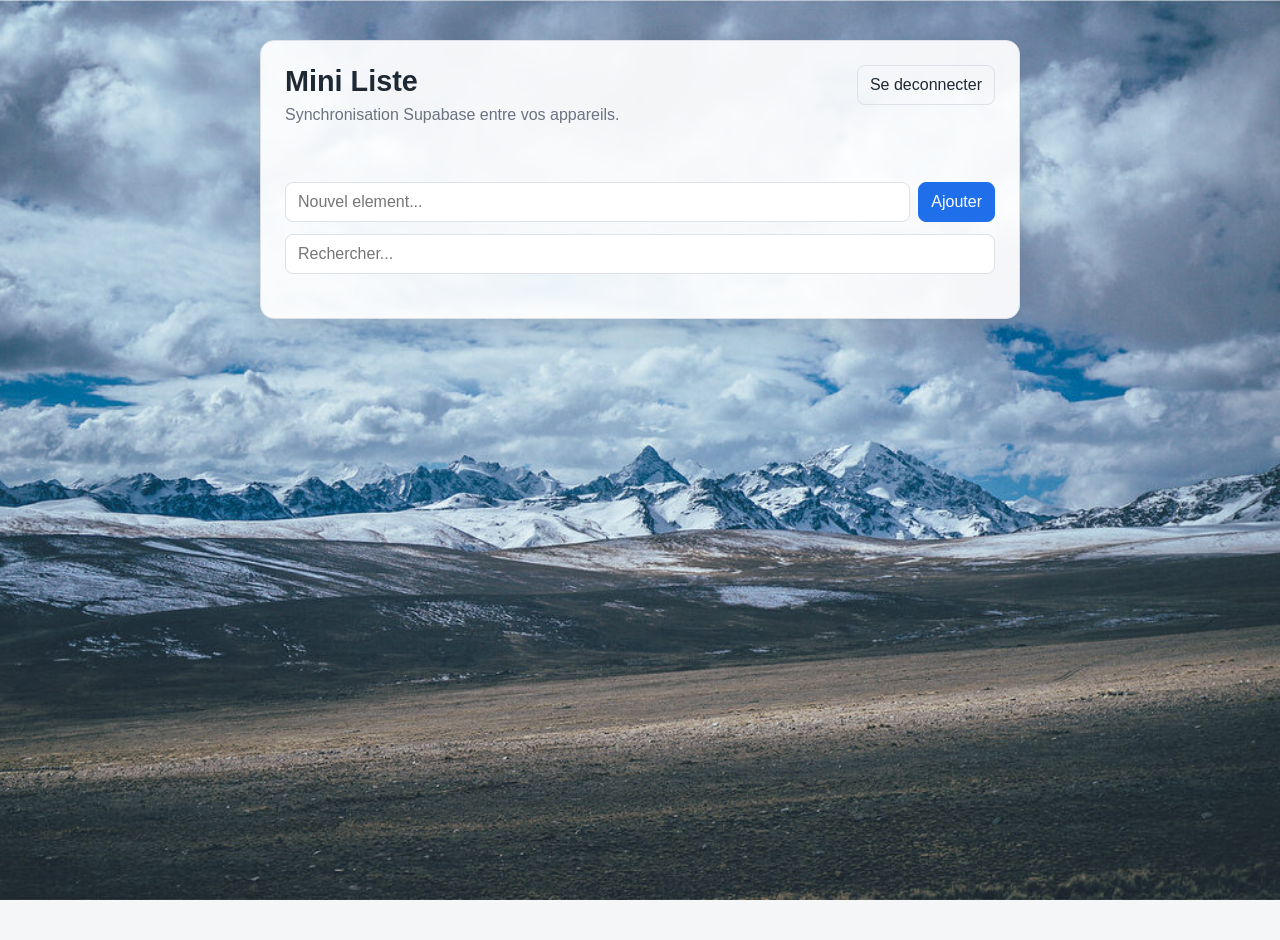
==== app.html @ 365ebe35 "Add background + update PWA icons" ====
﻿<!doctype html>
<html lang="fr">
  <head>
    <meta charset="UTF-8" />
    <meta name="viewport" content="width=device-width, initial-scale=1.0" />
    <meta name="theme-color" content="#1f6feb" />
    <title>Mini Liste</title>
    <link rel="manifest" href="manifest.webmanifest" />
    <link rel="icon" type="image/png" href="assets/icon-192.png" />
    <link rel="stylesheet" href="style.css" />
  </head>
  <body>
    <main class="container">
      <header class="app-header">
        <div>
          <h1>Mini Liste</h1>
          <p>Synchronisation Supabase entre vos appareils.</p>
        </div>
        <div class="user-panel">
          <span id="user-email" class="user-email"></span>
          <button id="logout-btn" type="button" class="secondary-btn">Se deconnecter</button>
        </div>
      </header>

      <p id="status-message" class="status-message" aria-live="polite"></p>

      <section class="controls">
        <form id="add-form" autocomplete="off">
          <label for="item-input" class="sr-only">Nouvel element</label>
          <input id="item-input" type="text" placeholder="Nouvel element..." required />
          <button type="submit">Ajouter</button>
        </form>

        <label for="search-input" class="sr-only">Rechercher</label>
        <input id="search-input" type="text" placeholder="Rechercher..." />
      </section>

      <section>
        <ul id="item-list" class="item-list" aria-live="polite"></ul>
      </section>
    </main>

    <script src="config.js"></script>
    <script src="supabase.js"></script>
    <script src="list.js"></script>
    <script>
      if ("serviceWorker" in navigator) {
        window.addEventListener("load", () => {
          navigator.serviceWorker
            .register("sw.js")
            .catch((error) => console.error("Service Worker registration failed:", error));
        });
      }
    </script>
  </body>
</html>
---- style.css ----
:root {
  --bg: #f4f6f8;
  --card: #ffffff;
  --text: #1f2933;
  --muted: #6b7280;
  --border: #dbe1e6;
  --accent: #1f6feb;
  --accent-hover: #1557b0;
  --danger: #c0362c;
}

* {
  box-sizing: border-box;
}

body {
  margin: 0;
  font-family: "Segoe UI", Tahoma, Geneva, Verdana, sans-serif;
  background-color: var(--bg);
  background-image: url("assets/bg.jpg");
  background-size: cover;
  background-position: center;
  background-repeat: no-repeat;
  background-attachment: fixed;
  color: var(--text);
  min-height: 100vh;
  position: relative;
}

.container {
  max-width: 760px;
  margin: 40px auto;
  padding: 24px;
  background: rgba(255, 255, 255, 0.92);
  border: 1px solid var(--border);
  border-radius: 14px;
  box-shadow: 0 10px 30px rgba(15, 23, 42, 0.12);
  backdrop-filter: blur(2px);
  position: relative;
  z-index: 1;
}

.container-center {
  min-height: 240px;
  display: grid;
  place-content: center;
  text-align: center;
}

.route-loading {
  margin: 0;
  font-size: 1.1rem;
  color: var(--muted);
}

.app-header {
  display: flex;
  align-items: flex-start;
  justify-content: space-between;
  gap: 12px;
}

header h1 {
  margin: 0 0 8px;
  font-size: 1.8rem;
}

header p {
  margin: 0;
  color: var(--muted);
}

.user-panel {
  display: flex;
  align-items: center;
  gap: 10px;
}

.user-email {
  font-size: 0.95rem;
  color: var(--muted);
}

.status-message {
  min-height: 24px;
  margin: 14px 0 0;
  color: #0f5132;
}

.status-error {
  color: var(--danger);
}

.auth-grid {
  margin-top: 14px;
  max-width: 420px;
}

.auth-card {
  border: 1px solid var(--border);
  border-radius: 10px;
  padding: 14px;
  display: grid;
  gap: 8px;
  background: #fbfdff;
}

.auth-card h2 {
  margin: 0 0 4px;
  font-size: 1.1rem;
}

.auth-card label {
  font-size: 0.9rem;
  color: var(--muted);
}

.controls {
  display: grid;
  gap: 12px;
  margin-top: 20px;
  margin-bottom: 20px;
}

#add-form {
  display: grid;
  grid-template-columns: 1fr auto;
  gap: 8px;
}

input,
button {
  border: 1px solid var(--border);
  border-radius: 8px;
  padding: 10px 12px;
  font-size: 1rem;
}

input:focus,
button:focus {
  outline: 2px solid rgba(31, 111, 235, 0.25);
  outline-offset: 1px;
}

button {
  border-color: var(--accent);
  background: var(--accent);
  color: #fff;
  cursor: pointer;
}

button:hover {
  background: var(--accent-hover);
}

.secondary-btn {
  background: transparent;
  color: var(--text);
  border-color: var(--border);
}

.secondary-btn:hover {
  background: #eef2f6;
}

.item-list {
  list-style: none;
  margin: 0;
  padding: 0;
  display: grid;
  gap: 6px;
}

.item {
  display: flex;
  align-items: center;
  justify-content: space-between;
  gap: 8px;
  padding: 8px 10px;
  border: 1px solid var(--border);
  border-radius: 8px;
  background: #fff;
}

.item-main {
  display: flex;
  align-items: center;
  gap: 10px;
  flex: 1;
  min-width: 0;
  cursor: pointer;
}

.item-checkbox {
  width: 18px;
  height: 18px;
  margin: 0;
  accent-color: var(--accent);
  flex-shrink: 0;
}

.item-done .item-text {
  text-decoration: line-through;
  color: var(--muted);
}

.item-text {
  overflow-wrap: anywhere;
  line-height: 1.2;
  font-size: 0.98rem;
}

.item-actions {
  display: flex;
  align-items: center;
}

.delete-btn {
  background: #fff;
  color: var(--danger);
  border-color: #efb2ad;
  width: 28px;
  height: 28px;
  padding: 0;
  border-radius: 6px;
  font-size: 0.9rem;
  line-height: 1;
}

.delete-btn:hover {
  background: #faeceb;
}

.empty {
  color: var(--muted);
  text-align: center;
  padding: 12px;
  border: 1px dashed var(--border);
  border-radius: 8px;
}

.sr-only {
  position: absolute;
  width: 1px;
  height: 1px;
  padding: 0;
  margin: -1px;
  overflow: hidden;
  clip: rect(0, 0, 0, 0);
  border: 0;
}

@media (max-width: 700px) {
  .container {
    margin: 24px 12px;
    padding: 16px;
  }

  .app-header {
    flex-direction: column;
  }

  .item {
    padding: 8px;
  }
}
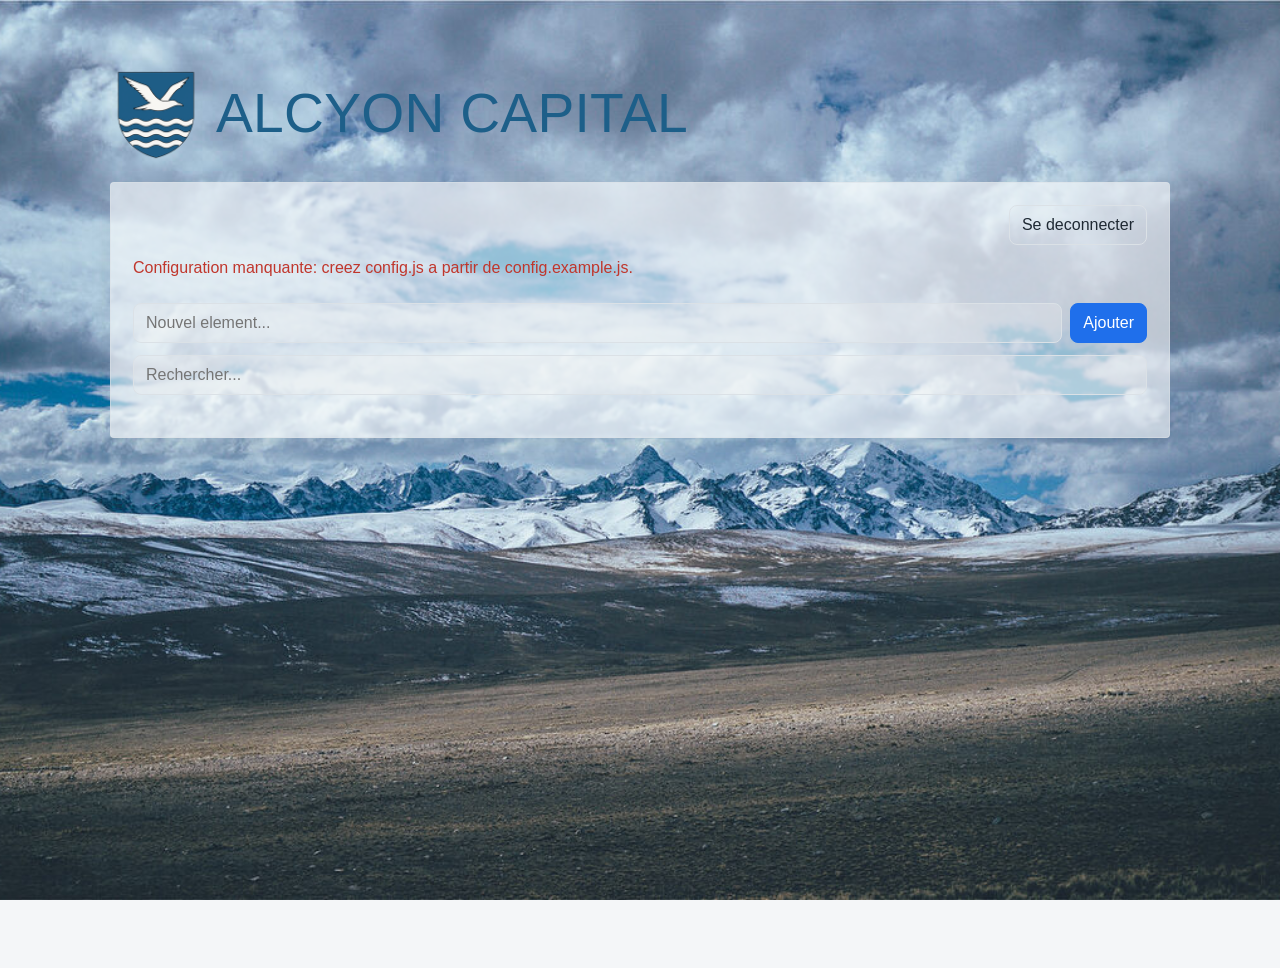
==== commit bae583c4: "Rename app to MINILISTE and remove subtitle" ====
--- a/app.html
+++ b/app.html
@@ -4,41 +4,44 @@
     <meta charset="UTF-8" />
     <meta name="viewport" content="width=device-width, initial-scale=1.0" />
     <meta name="theme-color" content="#1f6feb" />
-    <title>Mini Liste</title>
+    <title>ALCYON CAPITAL</title>
     <link rel="manifest" href="manifest.webmanifest" />
     <link rel="icon" type="image/png" href="assets/icon-192.png" />
     <link rel="stylesheet" href="style.css" />
   </head>
   <body>
-    <main class="container">
-      <header class="app-header">
-        <div>
-          <h1>Mini Liste</h1>
-          <p>Synchronisation Supabase entre vos appareils.</p>
-        </div>
-        <div class="user-panel">
-          <span id="user-email" class="user-email"></span>
-          <button id="logout-btn" type="button" class="secondary-btn">Se deconnecter</button>
-        </div>
+    <div class="page-shell">
+      <header class="hero-brand">
+        <img class="hero-icon" src="assets/icon-192.png" alt="Logo Alcyon Capital" />
+        <h1 class="hero-title">ALCYON CAPITAL</h1>
       </header>
 
-      <p id="status-message" class="status-message" aria-live="polite"></p>
+      <main class="container">
+        <div class="app-toolbar">
+          <div class="user-panel">
+            <span id="user-email" class="user-email"></span>
+            <button id="logout-btn" type="button" class="secondary-btn">Se deconnecter</button>
+          </div>
+        </div>
 
-      <section class="controls">
-        <form id="add-form" autocomplete="off">
-          <label for="item-input" class="sr-only">Nouvel element</label>
-          <input id="item-input" type="text" placeholder="Nouvel element..." required />
-          <button type="submit">Ajouter</button>
-        </form>
+        <p id="status-message" class="status-message" aria-live="polite"></p>
 
-        <label for="search-input" class="sr-only">Rechercher</label>
-        <input id="search-input" type="text" placeholder="Rechercher..." />
-      </section>
+        <section class="controls">
+          <form id="add-form" autocomplete="off">
+            <label for="item-input" class="sr-only">Nouvel element</label>
+            <input id="item-input" type="text" placeholder="Nouvel element..." required />
+            <button type="submit">Ajouter</button>
+          </form>
 
-      <section>
-        <ul id="item-list" class="item-list" aria-live="polite"></ul>
-      </section>
-    </main>
+          <label for="search-input" class="sr-only">Rechercher</label>
+          <input id="search-input" type="text" placeholder="Rechercher..." />
+        </section>
+
+        <section>
+          <ul id="item-list" class="item-list" aria-live="polite"></ul>
+        </section>
+      </main>
+    </div>
 
     <script src="config.js"></script>
     <script src="supabase.js"></script>
--- a/style.css
+++ b/style.css
@@ -27,15 +27,22 @@
   position: relative;
 }
 
+.page-shell {
+  max-width: 1280px;
+  margin: 68px auto 30px;
+  padding: 0 22px;
+}
+
 .container {
-  max-width: 760px;
-  margin: 40px auto;
-  padding: 24px;
-  background: rgba(255, 255, 255, 0.92);
-  border: 1px solid var(--border);
-  border-radius: 14px;
-  box-shadow: 0 10px 30px rgba(15, 23, 42, 0.12);
-  backdrop-filter: blur(2px);
+  width: 100%;
+  max-width: 1060px;
+  margin: 0 auto;
+  padding: 22px;
+  background: rgba(255, 255, 255, 0.58);
+  border: 1px solid rgba(219, 225, 230, 0.55);
+  border-radius: 4px;
+  box-shadow: 0 8px 22px rgba(15, 23, 42, 0.08);
+  backdrop-filter: blur(1px);
   position: relative;
   z-index: 1;
 }
@@ -53,21 +60,33 @@
   color: var(--muted);
 }
 
-.app-header {
-  display: flex;
-  align-items: flex-start;
-  justify-content: space-between;
-  gap: 12px;
-}
-
-header h1 {
-  margin: 0 0 8px;
-  font-size: 1.8rem;
-}
-
-header p {
-  margin: 0;
-  color: var(--muted);
+.hero-brand {
+  display: flex;
+  align-items: center;
+  gap: 14px;
+  max-width: 1060px;
+  margin: 0 auto 22px;
+}
+
+.hero-icon {
+  width: 92px;
+  height: 92px;
+  object-fit: contain;
+}
+
+.hero-title {
+  margin: 0;
+  font-size: 3.45rem;
+  font-weight: 400;
+  line-height: 1;
+  letter-spacing: 0.005em;
+  color: #1d5f89;
+}
+
+.app-toolbar {
+  display: flex;
+  justify-content: flex-end;
+  margin-bottom: 8px;
 }
 
 .user-panel {
@@ -113,6 +132,30 @@
 .auth-card label {
   font-size: 0.9rem;
   color: var(--muted);
+}
+
+.login-page .container {
+  min-height: 360px;
+  display: flex;
+  flex-direction: column;
+  justify-content: center;
+  padding-top: 26px;
+  padding-bottom: 26px;
+}
+
+.login-page .status-message {
+  margin: 0 0 10px;
+  text-align: center;
+}
+
+.login-page .auth-grid {
+  margin: 0 auto;
+  width: 100%;
+  max-width: 440px;
+}
+
+.login-page .auth-card {
+  width: 100%;
 }
 
 .controls {
@@ -251,13 +294,33 @@
 }
 
 @media (max-width: 700px) {
+  .page-shell {
+    margin: 32px auto 20px;
+    padding: 0 12px;
+  }
+
   .container {
-    margin: 24px 12px;
     padding: 16px;
   }
 
-  .app-header {
-    flex-direction: column;
+  .hero-brand {
+    gap: 10px;
+    margin-bottom: 14px;
+  }
+
+  .hero-icon {
+    width: 56px;
+    height: 56px;
+  }
+
+  .hero-title {
+    font-size: 2.25rem;
+  }
+
+  .login-page .container {
+    min-height: 320px;
+    padding-top: 18px;
+    padding-bottom: 18px;
   }
 
   .item {
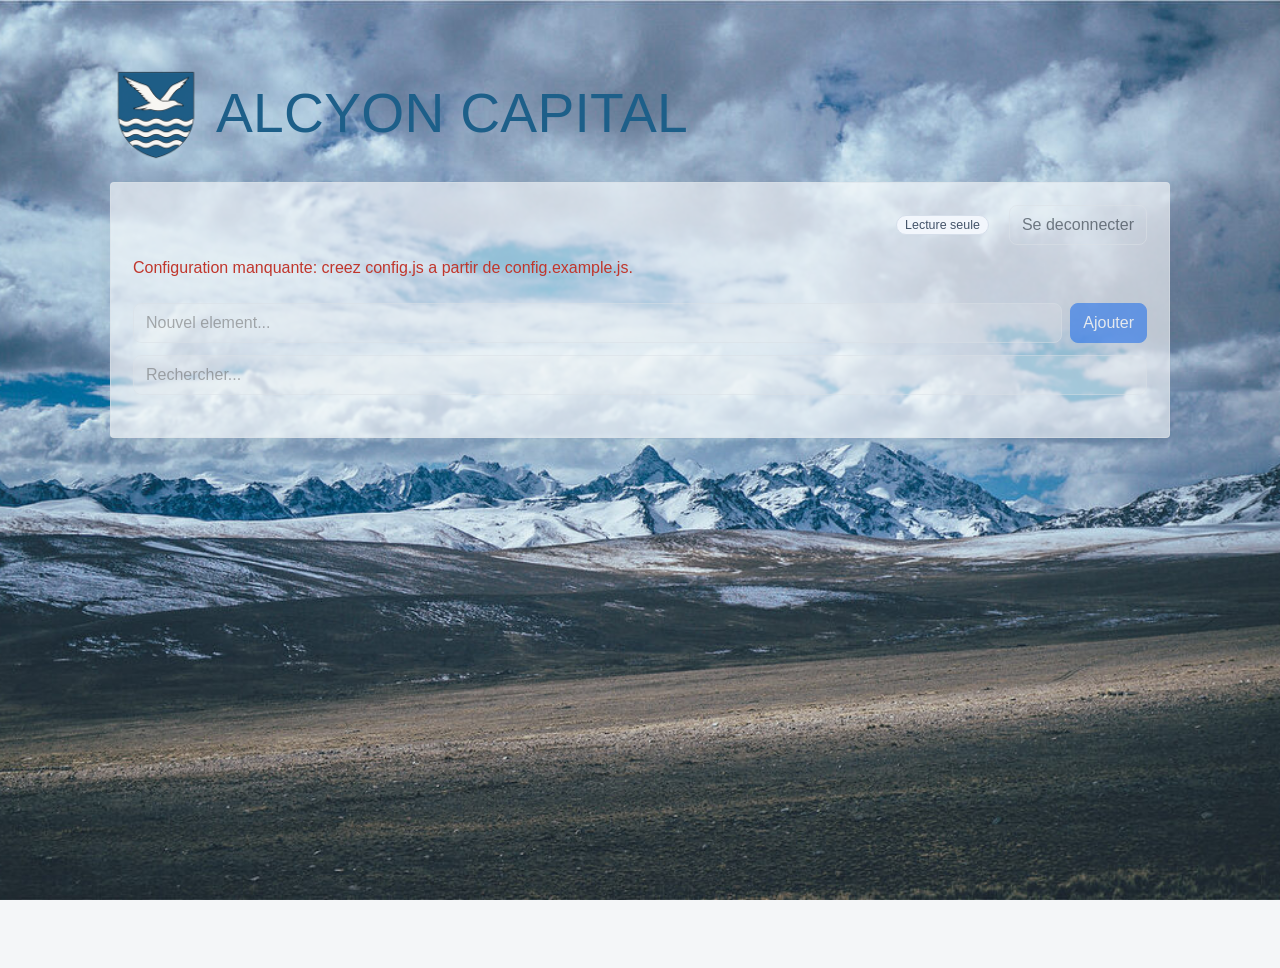
==== commit 56d32b8a: "Reader role: strict read-only UI" ====
--- a/app.html
+++ b/app.html
@@ -19,6 +19,7 @@
       <main class="container">
         <div class="app-toolbar">
           <div class="user-panel">
+            <span id="role-badge" class="role-badge" hidden>Lecture seule</span>
             <span id="user-email" class="user-email"></span>
             <button id="logout-btn" type="button" class="secondary-btn">Se deconnecter</button>
           </div>
--- a/style.css
+++ b/style.css
@@ -93,11 +93,26 @@
   display: flex;
   align-items: center;
   gap: 10px;
+  min-width: 0;
+}
+
+.role-badge {
+  display: inline-flex;
+  align-items: center;
+  padding: 2px 8px;
+  border-radius: 999px;
+  border: 1px solid #d5deea;
+  background: #f2f6fc;
+  color: #44546a;
+  font-size: 0.78rem;
+  white-space: nowrap;
 }
 
 .user-email {
   font-size: 0.95rem;
   color: var(--muted);
+  min-width: 0;
+  overflow-wrap: anywhere;
 }
 
 .status-message {
@@ -169,6 +184,10 @@
   display: grid;
   grid-template-columns: 1fr auto;
   gap: 8px;
+}
+
+#add-form input {
+  min-width: 0;
 }
 
 input,
@@ -274,6 +293,12 @@
   background: #faeceb;
 }
 
+input:disabled,
+button:disabled {
+  opacity: 0.58;
+  cursor: not-allowed;
+}
+
 .empty {
   color: var(--muted);
   text-align: center;
@@ -323,6 +348,29 @@
     padding-bottom: 18px;
   }
 
+  .app-toolbar {
+    justify-content: stretch;
+  }
+
+  .user-panel {
+    width: 100%;
+    justify-content: space-between;
+    flex-wrap: wrap;
+    row-gap: 8px;
+  }
+
+  #add-form {
+    grid-template-columns: 1fr;
+  }
+
+  #add-form button {
+    width: 100%;
+  }
+
+  .controls {
+    margin-top: 14px;
+  }
+
   .item {
     padding: 8px;
   }
